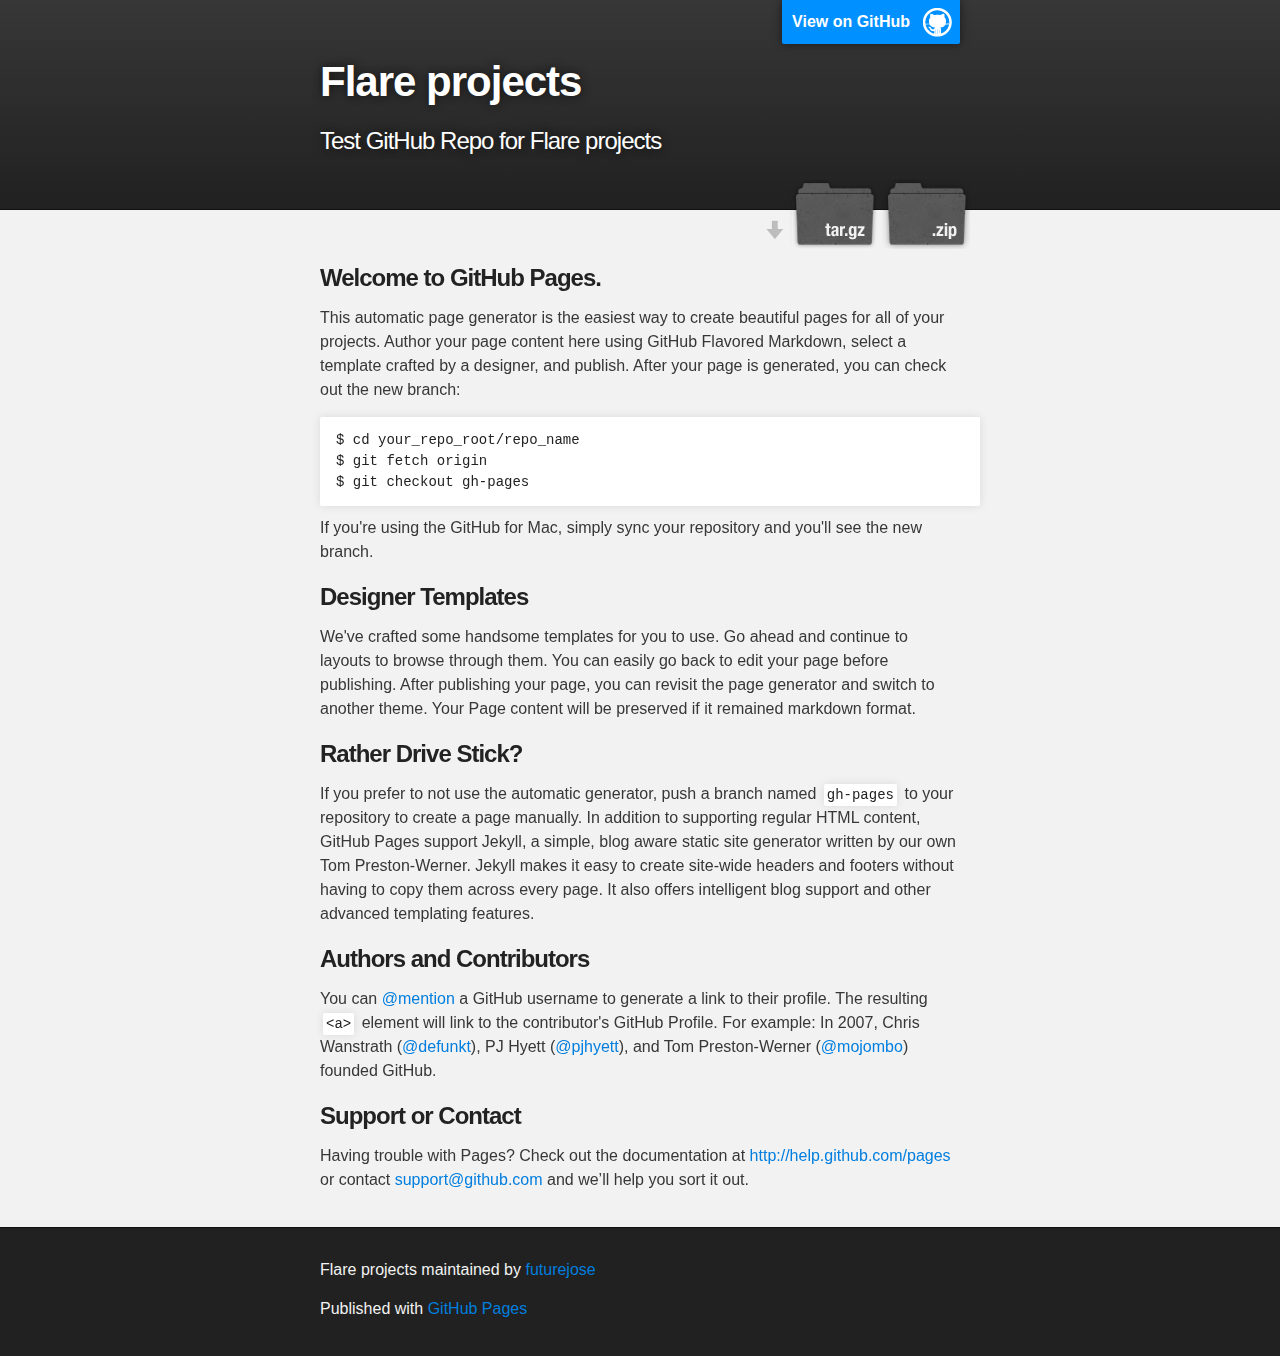
==== index.html @ d14844cd "Create gh-pages branch via GitHub" ====
<!DOCTYPE html>
<html>

  <head>
    <meta charset='utf-8' />
    <meta http-equiv="X-UA-Compatible" content="chrome=1" />
    <meta name="description" content="Flare projects : Test GitHub Repo for Flare projects" />

    <link rel="stylesheet" type="text/css" media="screen" href="stylesheets/stylesheet.css">

    <title>Flare projects</title>
  </head>

  <body>

    <!-- HEADER -->
    <div id="header_wrap" class="outer">
        <header class="inner">
          <a id="forkme_banner" href="https://github.com/futurejose/Flare_Projects">View on GitHub</a>

          <h1 id="project_title">Flare projects</h1>
          <h2 id="project_tagline">Test GitHub Repo for Flare projects</h2>

            <section id="downloads">
              <a class="zip_download_link" href="https://github.com/futurejose/Flare_Projects/zipball/master">Download this project as a .zip file</a>
              <a class="tar_download_link" href="https://github.com/futurejose/Flare_Projects/tarball/master">Download this project as a tar.gz file</a>
            </section>
        </header>
    </div>

    <!-- MAIN CONTENT -->
    <div id="main_content_wrap" class="outer">
      <section id="main_content" class="inner">
        <h3>
<a name="welcome-to-github-pages" class="anchor" href="#welcome-to-github-pages"><span class="octicon octicon-link"></span></a>Welcome to GitHub Pages.</h3>

<p>This automatic page generator is the easiest way to create beautiful pages for all of your projects. Author your page content here using GitHub Flavored Markdown, select a template crafted by a designer, and publish. After your page is generated, you can check out the new branch:</p>

<pre><code>$ cd your_repo_root/repo_name
$ git fetch origin
$ git checkout gh-pages
</code></pre>

<p>If you're using the GitHub for Mac, simply sync your repository and you'll see the new branch.</p>

<h3>
<a name="designer-templates" class="anchor" href="#designer-templates"><span class="octicon octicon-link"></span></a>Designer Templates</h3>

<p>We've crafted some handsome templates for you to use. Go ahead and continue to layouts to browse through them. You can easily go back to edit your page before publishing. After publishing your page, you can revisit the page generator and switch to another theme. Your Page content will be preserved if it remained markdown format.</p>

<h3>
<a name="rather-drive-stick" class="anchor" href="#rather-drive-stick"><span class="octicon octicon-link"></span></a>Rather Drive Stick?</h3>

<p>If you prefer to not use the automatic generator, push a branch named <code>gh-pages</code> to your repository to create a page manually. In addition to supporting regular HTML content, GitHub Pages support Jekyll, a simple, blog aware static site generator written by our own Tom Preston-Werner. Jekyll makes it easy to create site-wide headers and footers without having to copy them across every page. It also offers intelligent blog support and other advanced templating features.</p>

<h3>
<a name="authors-and-contributors" class="anchor" href="#authors-and-contributors"><span class="octicon octicon-link"></span></a>Authors and Contributors</h3>

<p>You can <a href="https://github.com/blog/821" class="user-mention">@mention</a> a GitHub username to generate a link to their profile. The resulting <code>&lt;a&gt;</code> element will link to the contributor's GitHub Profile. For example: In 2007, Chris Wanstrath (<a href="https://github.com/defunkt" class="user-mention">@defunkt</a>), PJ Hyett (<a href="https://github.com/pjhyett" class="user-mention">@pjhyett</a>), and Tom Preston-Werner (<a href="https://github.com/mojombo" class="user-mention">@mojombo</a>) founded GitHub.</p>

<h3>
<a name="support-or-contact" class="anchor" href="#support-or-contact"><span class="octicon octicon-link"></span></a>Support or Contact</h3>

<p>Having trouble with Pages? Check out the documentation at <a href="http://help.github.com/pages">http://help.github.com/pages</a> or contact <a href="mailto:support@github.com">support@github.com</a> and we’ll help you sort it out.</p>
      </section>
    </div>

    <!-- FOOTER  -->
    <div id="footer_wrap" class="outer">
      <footer class="inner">
        <p class="copyright">Flare projects maintained by <a href="https://github.com/futurejose">futurejose</a></p>
        <p>Published with <a href="http://pages.github.com">GitHub Pages</a></p>
      </footer>
    </div>

    

  </body>
</html>
---- stylesheets/stylesheet.css ----
/*******************************************************************************
Slate Theme for GitHub Pages
by Jason Costello, @jsncostello
*******************************************************************************/

@import url(pygment_trac.css);

/*******************************************************************************
MeyerWeb Reset
*******************************************************************************/

html, body, div, span, applet, object, iframe,
h1, h2, h3, h4, h5, h6, p, blockquote, pre,
a, abbr, acronym, address, big, cite, code,
del, dfn, em, img, ins, kbd, q, s, samp,
small, strike, strong, sub, sup, tt, var,
b, u, i, center,
dl, dt, dd, ol, ul, li,
fieldset, form, label, legend,
table, caption, tbody, tfoot, thead, tr, th, td,
article, aside, canvas, details, embed,
figure, figcaption, footer, header, hgroup,
menu, nav, output, ruby, section, summary,
time, mark, audio, video {
  margin: 0;
  padding: 0;
  border: 0;
  font: inherit;
  vertical-align: baseline;
}

/* HTML5 display-role reset for older browsers */
article, aside, details, figcaption, figure,
footer, header, hgroup, menu, nav, section {
  display: block;
}

ol, ul {
  list-style: none;
}

blockquote, q {
}

table {
  border-collapse: collapse;
  border-spacing: 0;
}

/*******************************************************************************
Theme Styles
*******************************************************************************/

body {
  box-sizing: border-box;
  color:#373737;
  background: #212121;
  font-size: 16px;
  font-family: 'Myriad Pro', Calibri, Helvetica, Arial, sans-serif;
  line-height: 1.5;
  -webkit-font-smoothing: antialiased;
}

h1, h2, h3, h4, h5, h6 {
  margin: 10px 0;
  font-weight: 700;
  color:#222222;
  font-family: 'Lucida Grande', 'Calibri', Helvetica, Arial, sans-serif;
  letter-spacing: -1px;
}

h1 {
  font-size: 36px;
  font-weight: 700;
}

h2 {
  padding-bottom: 10px;
  font-size: 32px;
  background: url('../images/bg_hr.png') repeat-x bottom;
}

h3 {
  font-size: 24px;
}

h4 {
  font-size: 21px;
}

h5 {
  font-size: 18px;
}

h6 {
  font-size: 16px;
}

p {
  margin: 10px 0 15px 0;
}

footer p {
  color: #f2f2f2;
}

a {
  text-decoration: none;
  color: #007edf;
  text-shadow: none;

  transition: color 0.5s ease;
  transition: text-shadow 0.5s ease;
  -webkit-transition: color 0.5s ease;
  -webkit-transition: text-shadow 0.5s ease;
  -moz-transition: color 0.5s ease;
  -moz-transition: text-shadow 0.5s ease;
  -o-transition: color 0.5s ease;
  -o-transition: text-shadow 0.5s ease;
  -ms-transition: color 0.5s ease;
  -ms-transition: text-shadow 0.5s ease;
}

#main_content a:hover {
  color: #0069ba;
  text-shadow: #0090ff 0px 0px 2px;
}

footer a:hover {
  color: #43adff;
  text-shadow: #0090ff 0px 0px 2px;
}

em {
  font-style: italic;
}

strong {
  font-weight: bold;
}

img {
  position: relative;
  margin: 0 auto;
  max-width: 739px;
  padding: 5px;
  margin: 10px 0 10px 0;
  border: 1px solid #ebebeb;

  box-shadow: 0 0 5px #ebebeb;
  -webkit-box-shadow: 0 0 5px #ebebeb;
  -moz-box-shadow: 0 0 5px #ebebeb;
  -o-box-shadow: 0 0 5px #ebebeb;
  -ms-box-shadow: 0 0 5px #ebebeb;
}

pre, code {
  width: 100%;
  color: #222;
  background-color: #fff;

  font-family: Monaco, "Bitstream Vera Sans Mono", "Lucida Console", Terminal, monospace;
  font-size: 14px;

  border-radius: 2px;
  -moz-border-radius: 2px;
  -webkit-border-radius: 2px;



}

pre {
  width: 100%;
  padding: 10px;
  box-shadow: 0 0 10px rgba(0,0,0,.1);
  overflow: auto;
}

code {
  padding: 3px;
  margin: 0 3px;
  box-shadow: 0 0 10px rgba(0,0,0,.1);
}

pre code {
  display: block;
  box-shadow: none;
}

blockquote {
  color: #666;
  margin-bottom: 20px;
  padding: 0 0 0 20px;
  border-left: 3px solid #bbb;
}

ul, ol, dl {
  margin-bottom: 15px
}

ul li {
  list-style: inside;
  padding-left: 20px;
}

ol li {
  list-style: decimal inside;
  padding-left: 20px;
}

dl dt {
  font-weight: bold;
}

dl dd {
  padding-left: 20px;
  font-style: italic;
}

dl p {
  padding-left: 20px;
  font-style: italic;
}

hr {
  height: 1px;
  margin-bottom: 5px;
  border: none;
  background: url('../images/bg_hr.png') repeat-x center;
}

table {
  border: 1px solid #373737;
  margin-bottom: 20px;
  text-align: left;
 }

th {
  font-family: 'Lucida Grande', 'Helvetica Neue', Helvetica, Arial, sans-serif;
  padding: 10px;
  background: #373737;
  color: #fff;
 }

td {
  padding: 10px;
  border: 1px solid #373737;
 }

form {
  background: #f2f2f2;
  padding: 20px;
}

img {
  width: 100%;
  max-width: 100%;
}

/*******************************************************************************
Full-Width Styles
*******************************************************************************/

.outer {
  width: 100%;
}

.inner {
  position: relative;
  max-width: 640px;
  padding: 20px 10px;
  margin: 0 auto;
}

#forkme_banner {
  display: block;
  position: absolute;
  top:0;
  right: 10px;
  z-index: 10;
  padding: 10px 50px 10px 10px;
  color: #fff;
  background: url('../images/blacktocat.png') #0090ff no-repeat 95% 50%;
  font-weight: 700;
  box-shadow: 0 0 10px rgba(0,0,0,.5);
  border-bottom-left-radius: 2px;
  border-bottom-right-radius: 2px;
}

#header_wrap {
  background: #212121;
  background: -moz-linear-gradient(top, #373737, #212121);
  background: -webkit-linear-gradient(top, #373737, #212121);
  background: -ms-linear-gradient(top, #373737, #212121);
  background: -o-linear-gradient(top, #373737, #212121);
  background: linear-gradient(top, #373737, #212121);
}

#header_wrap .inner {
  padding: 50px 10px 30px 10px;
}

#project_title {
  margin: 0;
  color: #fff;
  font-size: 42px;
  font-weight: 700;
  text-shadow: #111 0px 0px 10px;
}

#project_tagline {
  color: #fff;
  font-size: 24px;
  font-weight: 300;
  background: none;
  text-shadow: #111 0px 0px 10px;
}

#downloads {
  position: absolute;
  width: 210px;
  z-index: 10;
  bottom: -40px;
  right: 0;
  height: 70px;
  background: url('../images/icon_download.png') no-repeat 0% 90%;
}

.zip_download_link {
  display: block;
  float: right;
  width: 90px;
  height:70px;
  text-indent: -5000px;
  overflow: hidden;
  background: url(../images/sprite_download.png) no-repeat bottom left;
}

.tar_download_link {
  display: block;
  float: right;
  width: 90px;
  height:70px;
  text-indent: -5000px;
  overflow: hidden;
  background: url(../images/sprite_download.png) no-repeat bottom right;
  margin-left: 10px;
}

.zip_download_link:hover {
  background: url(../images/sprite_download.png) no-repeat top left;
}

.tar_download_link:hover {
  background: url(../images/sprite_download.png) no-repeat top right;
}

#main_content_wrap {
  background: #f2f2f2;
  border-top: 1px solid #111;
  border-bottom: 1px solid #111;
}

#main_content {
  padding-top: 40px;
}

#footer_wrap {
  background: #212121;
}



/*******************************************************************************
Small Device Styles
*******************************************************************************/

@media screen and (max-width: 480px) {
  body {
    font-size:14px;
  }

  #downloads {
    display: none;
  }

  .inner {
    min-width: 320px;
    max-width: 480px;
  }

  #project_title {
  font-size: 32px;
  }

  h1 {
    font-size: 28px;
  }

  h2 {
    font-size: 24px;
  }

  h3 {
    font-size: 21px;
  }

  h4 {
    font-size: 18px;
  }

  h5 {
    font-size: 14px;
  }

  h6 {
    font-size: 12px;
  }

  code, pre {
    min-width: 320px;
    max-width: 480px;
    font-size: 11px;
  }

}
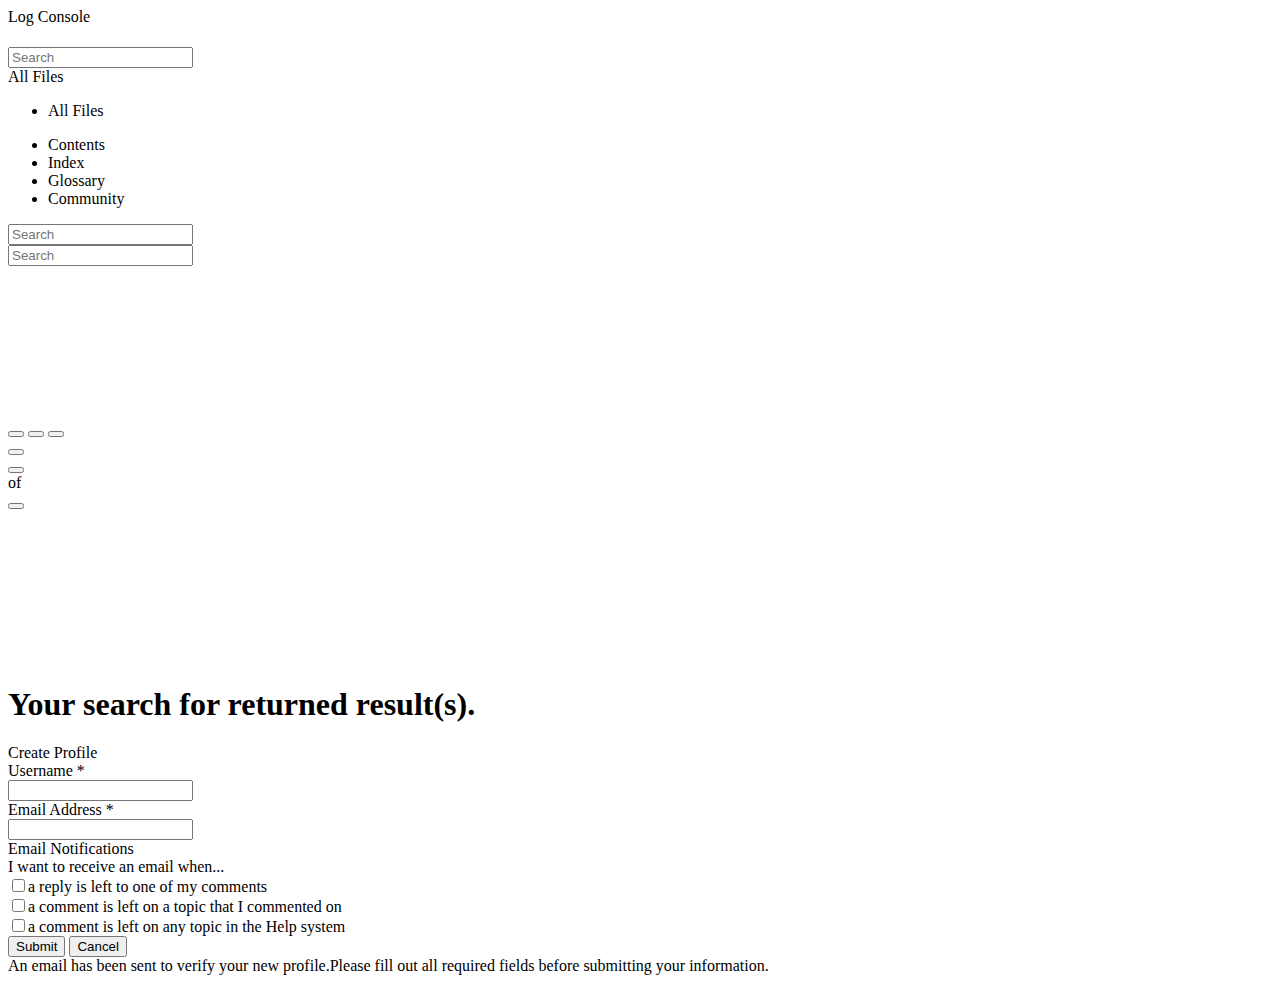
==== commit 9668c00c: "Update index.html" ====
--- a/index.html
+++ b/index.html
@@ -1,79 +1,393 @@
 <!DOCTYPE html>
-<html>
-
-  <head>
-    <meta charset='utf-8' />
-    <meta http-equiv="X-UA-Compatible" content="chrome=1" />
-    <meta name="description" content="Flare projects : Test GitHub Repo for Flare projects" />
-
-    <link rel="stylesheet" type="text/css" media="screen" href="stylesheets/stylesheet.css">
-
-    <title>Flare projects</title>
-  </head>
-
-  <body>
-
-    <!-- HEADER -->
-    <div id="header_wrap" class="outer">
-        <header class="inner">
-          <a id="forkme_banner" href="https://github.com/futurejose/Flare_Projects">View on GitHub</a>
-
-          <h1 id="project_title">Flare projects</h1>
-          <h2 id="project_tagline">Test GitHub Repo for Flare projects</h2>
-
-            <section id="downloads">
-              <a class="zip_download_link" href="https://github.com/futurejose/Flare_Projects/zipball/master">Download this project as a .zip file</a>
-              <a class="tar_download_link" href="https://github.com/futurejose/Flare_Projects/tarball/master">Download this project as a tar.gz file</a>
-            </section>
-        </header>
-    </div>
-
-    <!-- MAIN CONTENT -->
-    <div id="main_content_wrap" class="outer">
-      <section id="main_content" class="inner">
-        <h3>
-<a name="welcome-to-github-pages" class="anchor" href="#welcome-to-github-pages"><span class="octicon octicon-link"></span></a>Welcome to GitHub Pages.</h3>
-
-<p>This automatic page generator is the easiest way to create beautiful pages for all of your projects. Author your page content here using GitHub Flavored Markdown, select a template crafted by a designer, and publish. After your page is generated, you can check out the new branch:</p>
-
-<pre><code>$ cd your_repo_root/repo_name
-$ git fetch origin
-$ git checkout gh-pages
-</code></pre>
-
-<p>If you're using the GitHub for Mac, simply sync your repository and you'll see the new branch.</p>
-
-<h3>
-<a name="designer-templates" class="anchor" href="#designer-templates"><span class="octicon octicon-link"></span></a>Designer Templates</h3>
-
-<p>We've crafted some handsome templates for you to use. Go ahead and continue to layouts to browse through them. You can easily go back to edit your page before publishing. After publishing your page, you can revisit the page generator and switch to another theme. Your Page content will be preserved if it remained markdown format.</p>
-
-<h3>
-<a name="rather-drive-stick" class="anchor" href="#rather-drive-stick"><span class="octicon octicon-link"></span></a>Rather Drive Stick?</h3>
-
-<p>If you prefer to not use the automatic generator, push a branch named <code>gh-pages</code> to your repository to create a page manually. In addition to supporting regular HTML content, GitHub Pages support Jekyll, a simple, blog aware static site generator written by our own Tom Preston-Werner. Jekyll makes it easy to create site-wide headers and footers without having to copy them across every page. It also offers intelligent blog support and other advanced templating features.</p>
-
-<h3>
-<a name="authors-and-contributors" class="anchor" href="#authors-and-contributors"><span class="octicon octicon-link"></span></a>Authors and Contributors</h3>
-
-<p>You can <a href="https://github.com/blog/821" class="user-mention">@mention</a> a GitHub username to generate a link to their profile. The resulting <code>&lt;a&gt;</code> element will link to the contributor's GitHub Profile. For example: In 2007, Chris Wanstrath (<a href="https://github.com/defunkt" class="user-mention">@defunkt</a>), PJ Hyett (<a href="https://github.com/pjhyett" class="user-mention">@pjhyett</a>), and Tom Preston-Werner (<a href="https://github.com/mojombo" class="user-mention">@mojombo</a>) founded GitHub.</p>
-
-<h3>
-<a name="support-or-contact" class="anchor" href="#support-or-contact"><span class="octicon octicon-link"></span></a>Support or Contact</h3>
-
-<p>Having trouble with Pages? Check out the documentation at <a href="http://help.github.com/pages">http://help.github.com/pages</a> or contact <a href="mailto:support@github.com">support@github.com</a> and we’ll help you sort it out.</p>
-      </section>
-    </div>
-
-    <!-- FOOTER  -->
-    <div id="footer_wrap" class="outer">
-      <footer class="inner">
-        <p class="copyright">Flare projects maintained by <a href="https://github.com/futurejose">futurejose</a></p>
-        <p>Published with <a href="http://pages.github.com">GitHub Pages</a></p>
-      </footer>
-    </div>
-
-    
-
-  </body>
+<html class="left-layout" data-mc-runtime-file-type="Default">
+    <!-- saved from url=(0014)about:internet -->
+    <head>
+        <meta charset="UTF-8" /><title></title>
+        <link rel="Stylesheet" href="Skins/Default/Stylesheets/Styles.css" />
+        <link rel="Stylesheet" href="Skins/Default/Stylesheets/TextEffects.css" />
+        <script type="text/javascript" src="Resources/Scripts/jquery.min.js">
+        </script>
+        <script type="text/javascript" src="Resources/Scripts/plugins.min.js">
+        </script>
+        <script type="text/javascript" src="Resources/Scripts/require.min.js">
+        </script>
+        <script type="text/javascript" src="Resources/Scripts/require.config.js">
+        </script>
+        <script type="text/javascript" src="Resources/Scripts/MadCapAll.js">
+        </script>
+        <style>/*&lt;meta /&gt;*/
+
+.print-button
+{
+  -pie-background: url('Skins/Default/Stylesheets/Images/printer.png') no-repeat center center, linear-gradient(#ffffff, #ececec);
+}
+
+.expand-all-button
+{
+	-pie-background: url('Skins/Default/Stylesheets/Images/expand.png') no-repeat center center, linear-gradient(#ffffff, #ececec);
+}
+
+.remove-highlight-button
+{
+	-pie-background: url('Skins/Default/Stylesheets/Images/highlight.png') no-repeat center center, linear-gradient(#ffffff, #ececec);
+}
+
+.separator-button
+{
+	-pie-background: linear-gradient(#ffffff, #ececec);
+}
+
+.topic-ratings-button
+{
+	
+}
+
+.separator-button
+{
+	-pie-background: linear-gradient(#ffffff, #ececec);
+}
+
+.edit-user-profile-button
+{
+	-pie-background: url('Skins/Default/Stylesheets/Images/edit-profile.png') no-repeat center center, linear-gradient(#ffffff, #ececec);
+}
+
+.filler-button
+{
+	-pie-background: linear-gradient(#ffffff, #ececec);
+}
+
+.previous-topic-button
+{
+	-pie-background: url('Skins/Default/Stylesheets/Images/navigate-previous.png') no-repeat center center, linear-gradient(#ffffff, #ececec);
+}
+
+.current-topic-index-button
+{
+	
+}
+
+.next-topic-button
+{
+	-pie-background: url('Skins/Default/Stylesheets/Images/navigate-next.png') no-repeat center center, linear-gradient(#ffffff, #ececec);
+}
+
+.login-button
+{
+	-pie-background: url('Skins/Default/Stylesheets/Images/login.png') no-repeat center center, linear-gradient(#ffffff, #ececec);
+}
+
+.tabs-nav li
+{
+	-pie-background: linear-gradient(#707070, #555555);
+}
+
+.tabs-nav li.tabs-nav-active
+{
+	-pie-background: linear-gradient(#f0f8ff, #f0f8ff);
+}
+
+.login-dialog-header
+{
+	-pie-background: url('Skins/Default/Stylesheets/Images/login-dialog-icon.png') no-repeat 18px center, linear-gradient(#5a5a5a, #4a4a4a);
+}
+
+.login-dialog button
+{
+	-pie-background: linear-gradient(#595959, #4a4a4a);
+}
+
+#search-field
+{
+	
+}
+
+.search-filter
+{
+	-pie-background: linear-gradient(#6F6F6F, #555555);
+}
+
+.search-submit-wrapper
+{
+	-pie-background: url('Skins/Default/Stylesheets/Images/magnifying_glass.png') no-repeat center center, linear-gradient(#626262, #373737);
+}
+
+</style>
+    </head>
+    <body>
+        <div id="DEBUG_Log">
+            <div class="MCDebugLogHeader">
+            Log Console</div>
+            <div class="MCDebugLogBody">
+            </div>
+            <div class="MCDebugLogFooter">
+            </div>
+        </div>
+        <div id="header"><a href="Default.htm"><h1 class="logo"></h1></a>
+            <div class="search-bar needs-pie">
+                <input id="search-field" class="needs-pie" type="text" placeholder="Search" />
+                <div class="search-filter-wrapper">
+                    <div class="search-filter"><span>All Files</span>
+                        <div class="search-filter-content">
+                            <ul>
+                                <li>All Files</li>
+                            </ul>
+                        </div>
+                    </div>
+                </div>
+                <div class="search-submit-wrapper" dir="ltr">
+                    <div class="search-submit" title="Search">
+                    </div>
+                </div>
+            </div>
+        </div>
+        <div id="body">
+            <div id="navigation">
+                <div class="tabs">
+                    <ul class="tabs-nav clearfix image-then-text tab-icon">
+                        <li id="TocTab" class="needs-pie tabs-nav-active">
+                            <div><span class="tabs-nav-icon active" title="Contents"></span><span class="tabs-nav-text">Contents</span>
+                            </div>
+                        </li>
+                        <li id="IndexTab" class="needs-pie">
+                            <div><span class="tabs-nav-icon active" title="Index"></span><span class="tabs-nav-text">Index</span>
+                            </div>
+                        </li>
+                        <li id="GlossaryTab" class="needs-pie">
+                            <div><span class="tabs-nav-icon active" title="Glossary"></span><span class="tabs-nav-text">Glossary</span>
+                            </div>
+                        </li>
+                        <li id="CommunityTab" class="needs-pie pulse-required">
+                            <div><span class="tabs-nav-icon active" title="Community"></span><span class="tabs-nav-text">Community</span>
+                            </div>
+                        </li>
+                    </ul>
+                    <div class="tabs-panels">
+                        <div class="tabs-panel tabs-panel-active">
+                            <div id="toc" class="tabs-panel-content needs-pie">
+                                <!--
+                            <ul class="tree">
+                                <li class="tree-node tree-node-inner tree-node-expanded">
+                                    <div>
+                                        <span>Book A</span>
+                                    </div>
+                                    <ul class="tree inner">
+                                        <li class="tree-node tree-node-inner tree-node-expanded">
+                                            <div>
+                                                <span class="label">Book A-A</span>
+                                            </div>
+                                            <ul class="tree inner">
+                                                <li class="tree-node tree-node-leaf">
+                                                    <div>
+                                                        <span><a href="#TopicA.htm">Topic A-A</a></span>
+                                                    </div>
+                                                </li>
+                                                <li class="tree-node tree-node-leaf">
+                                                    <div>
+                                                        <span class="new-indicator"></span>
+                                                        <span><a href="#TopicB.htm">Topic A-B</a></span>
+                                                    </div>
+                                                </li>
+                                            </ul>
+                                        </li>
+                                        <li class="tree-node tree-node-inner">
+                                            <div>
+                                                <span class="tree-node-leaf">Topic B</span>
+                                            </div>
+                                        </li>
+                                    </ul>
+                                </li>
+                                <li class="tree-node tree-node-inner tree-node-collapsed">
+                                    <div>
+                                        <span>Book B</span>
+                                    </div>
+                                    <ul class="tree inner">
+                                        <li class="tree-node tree-node-leaf">
+                                            <div>
+                                                <span>Topic B-A</span>
+                                            </div>
+                                        </li>
+                                        <li class="tree-node tree-node-leaf">
+                                            <div>
+                                                <span>Topic B-B</span>
+                                            </div>
+                                        </li>
+                                    </ul>
+                                </li>
+                            </ul>
+                            -->
+                            </div>
+                        </div>
+                        <div class="tabs-panel">
+                            <input type="text" id="search-index" class="tabs-panel-search" placeholder="Search" />
+                            <div id="index" class="tabs-panel-content searchable needs-pie popup-container" data-see-prefix="See" data-see-also-prefix="See Also">
+                                <div class="index-wrapper">
+                                    <!--
+                                <ul>
+                                    <li class="tree-node tree-node-leaf tree-node-expanded">
+                                        <div>
+                                            <span><a href="">Topic A</a></span>
+                                        </div>
+                                    </li>
+                                    <li class="tree-node tree-node-leaf tree-node-expanded">
+                                        <div>
+                                            <span><a href="">Topic B</a></span>
+                                        </div>
+                                    </li>
+                                </ul>
+                                -->
+                                </div>
+                            </div>
+                        </div>
+                        <div class="tabs-panel">
+                            <input type="text" id="search-glossary" class="tabs-panel-search" placeholder="Search" />
+                            <div id="glossary" class="tabs-panel-content searchable needs-pie popup-container">
+                                <!--
+                            <ul>
+                                <li class="tree-node tree-node-leaf tree-node-expanded">
+                                    <div>
+                                        <span><a href="">Topic A</a></span>
+                                    </div>
+                                </li>
+                                <li class="tree-node tree-node-leaf tree-node-expanded">
+                                    <div>
+                                        <span><a href="">Topic B</a></span>
+                                    </div>
+                                </li>
+                            </ul>
+                            -->
+                            </div>
+                        </div>
+                        <div class="tabs-panel">
+                            <div id="community" class="tabs-panel-content needs-pie popup-container pulse-required"><iframe id="community-frame-html5" name="community-frame-html5" frameborder="0"></iframe>
+                            </div>
+                        </div>
+                    </div>
+                </div>
+            </div>
+            <div id="navigationResizeBar">
+                <div id="show-hide-navigation" class="needs-pie" dir="ltr">
+                </div>
+            </div>
+            <div id="contentBody" class="needs-pie">
+                <div class="buttons">
+                    <div class="button-group-container-left">
+                        <div class="button-group">
+                            <button class="button needs-pie print-button" title="Print">
+                            </button>
+                            <button class="button needs-pie expand-all-button" data-state1-class="expand-all-button" data-state2-class="collapse-all-button" data-state2-title="Collapse all" title="Expand all" data-state1-title="Expand all">
+                            </button>
+                            <button class="button needs-pie remove-highlight-button" title="Remove Highlights">
+                            </button>
+                        </div>
+                        <div class="button-group">
+                            <div class="star-buttons loading feedback-topic-required">
+                                <div class="button star-button topic-ratings-empty-button" data-state1-class="topic-ratings-empty-button" data-state2-class="topic-ratings-button" title="Click a star to rate this topic" data-state1-title="Click a star to rate this topic" data-state2-title="Click a star to rate this topic">
+                                </div>
+                                <div class="button star-button topic-ratings-empty-button" data-state1-class="topic-ratings-empty-button" data-state2-class="topic-ratings-button" title="Click a star to rate this topic" data-state1-title="Click a star to rate this topic" data-state2-title="Click a star to rate this topic">
+                                </div>
+                                <div class="button star-button topic-ratings-empty-button" data-state1-class="topic-ratings-empty-button" data-state2-class="topic-ratings-button" title="Click a star to rate this topic" data-state1-title="Click a star to rate this topic" data-state2-title="Click a star to rate this topic">
+                                </div>
+                                <div class="button star-button topic-ratings-empty-button" data-state1-class="topic-ratings-empty-button" data-state2-class="topic-ratings-button" title="Click a star to rate this topic" data-state1-title="Click a star to rate this topic" data-state2-title="Click a star to rate this topic">
+                                </div>
+                                <div class="button star-button topic-ratings-empty-button" data-state1-class="topic-ratings-empty-button" data-state2-class="topic-ratings-button" title="Click a star to rate this topic" data-state1-title="Click a star to rate this topic" data-state2-title="Click a star to rate this topic">
+                                </div>
+                            </div>
+                        </div>
+                        <div class="button-group">
+                            <button class="button feedback-required login-button" data-state1-class="login-button" data-state2-class="edit-user-profile-button" data-state2-title="Edit user profile" title="Login" data-state1-title="Login">
+                            </button>
+                        </div>
+                    </div>
+                    <div class="button-group-container-right">
+                        <div class="button-group">
+                            <button class="button needs-pie previous-topic-button" title="Navigate previous">
+                            </button>
+                            <div class="button current-topic-index-button disabled"><span class="sequence-index"></span> of <span class="sequence-total"></span></div>
+                            <button class="button needs-pie next-topic-button" title="Navigate next">
+                            </button>
+                        </div>
+                    </div>
+                </div>
+                <div id="contentBodyInner">
+                    <!-- frameBorder="0" is for IE 8 and below --><iframe id="topic" class="content" name="topic" frameBorder="0"></iframe><iframe id="pulse" class="content" name="pulse" frameBorder="0"></iframe>
+                    <div id="searchPane">
+                        <h1 id="results-heading">Your search for <span class="query"></span> returned <span class="total-results"></span> result(s).</h1>
+                        <!--
+                    <ul id="resultList">
+                        <li>
+                            <h3 class="title"><a href="#TopicA.htm">Topic A</a></h3>
+                            <span class="ratingStarsContainer">
+                                <div class="ratingStar ratingStarFilled">&#160;</div>
+                                <div class="ratingStar ratingStarFilled">&#160;</div>
+                                <div class="ratingStar ratingStarFilled">&#160;</div>
+                                <div class="ratingStar ratingStarFilled">&#160;</div>
+                                <div class="ratingStar ratingStarEmpty">&#160;</div>
+                                17 reviews
+                            </span>
+                            <div class="description">Lorem ipsum dolor sit amet, consectetur adipiscing elit. Donec a dictum dolor. Suspendisse potenti. Donec commodo, mi et pulvinar lobortis, velit magna sodales lectus, sit amet interdum magna urna eget leo. Pellentesque risus eros, vehicula non tempus at, bibendum in neque. In mollis malesuada facilisis.</div>
+                            <div class="url"><cite>TopicA.htm</cite></div>
+                        </li>
+                        <li>
+                            <h3 class="title"><a href="#TopicB.htm">Topic B</a></h3>
+                            <span class="ratingStarsContainer">
+                                <div class="ratingStar ratingStarFilled">&#160;</div>
+                                <div class="ratingStar ratingStarFilled">&#160;</div>
+                                <div class="ratingStar ratingStarFilled">&#160;</div>
+                                <div class="ratingStar ratingStarEmpty">&#160;</div>
+                                <div class="ratingStar ratingStarEmpty">&#160;</div>
+                                5 reviews
+                            </span>
+                            <div class="description">Duis nec massa est, id hendrerit neque. Sed ornare adipiscing turpis eu luctus. Phasellus eu viverra lectus. Nunc purus risus, scelerisque non porttitor vitae, fringilla luctus augue.</div>
+                            <div class="url"><cite>TopicB.htm</cite></div>
+                        </li>
+                        <li>
+                            <h3 class="title"><a href="#TopicA.htm">Topic A</a></h3>
+                            <div class="description">Lorem ipsum dolor sit amet, consectetur adipiscing elit. Donec a dictum dolor. Suspendisse potenti. Donec commodo, mi et pulvinar lobortis, velit magna sodales lectus, sit amet interdum magna urna eget leo. Pellentesque risus eros, vehicula non tempus at, bibendum in neque. In mollis malesuada facilisis.</div>
+                            <div class="url"><cite>TopicA.htm</cite></div>
+                        </li>
+                    </ul>
+                    -->
+                    </div>
+                </div>
+            </div>
+        </div>
+        <div class="login-dialog needs-pie">
+            <div class="login-dialog-header needs-pie">
+            Create Profile
+        </div>
+            <div class="login-dialog-content needs-pie">
+                <div class="profile-item-wrapper clearfix">
+                    <div class="label-wrapper">
+                        <label>Username *</label>
+                    </div>
+                    <div class="input-wrapper">
+                        <input class="needs-pie" type="text" name="Username" data-required="true" />
+                    </div>
+                </div>
+                <div class="profile-item-wrapper clearfix">
+                    <div class="label-wrapper">
+                        <label>Email Address *</label>
+                    </div>
+                    <div class="input-wrapper">
+                        <input class="needs-pie" type="text" name="EmailAddress" data-required="true" />
+                    </div>
+                </div>
+                <div class="profile-item-wrapper email-notifications-wrapper">
+                    <div class="label-wrapper">
+                    Email Notifications
+                </div>
+                    <div class="email-notifications-group needs-pie">
+                    I want to receive an email when...
+                    <div><label><input type="checkbox" name="CommentReplyNotification" />a reply is left to one of my comments</label></div><div><label><input type="checkbox" name="CommentSameTopicNotification" />a comment is left on a topic that I commented on</label></div><div><label><input type="checkbox" name="CommentSameHelpSystemNotification" />a comment is left on any topic in the Help system</label></div></div>
+                </div>
+                <div class="login-dialog-buttons">
+                    <button class="submit-button needs-pie" type="submit">Submit</button>
+                    <button class="cancel-button needs-pie">Cancel</button>
+                </div>
+                <div class="status-message-box"><span class="message verification-email-sent-message">An email has been sent to verify your new profile.</span><span class="message required-fields-missing-message">Please fill out all required fields before submitting your information.</span>
+                </div>
+            </div>
+        </div>
+    </body>
 </html>
